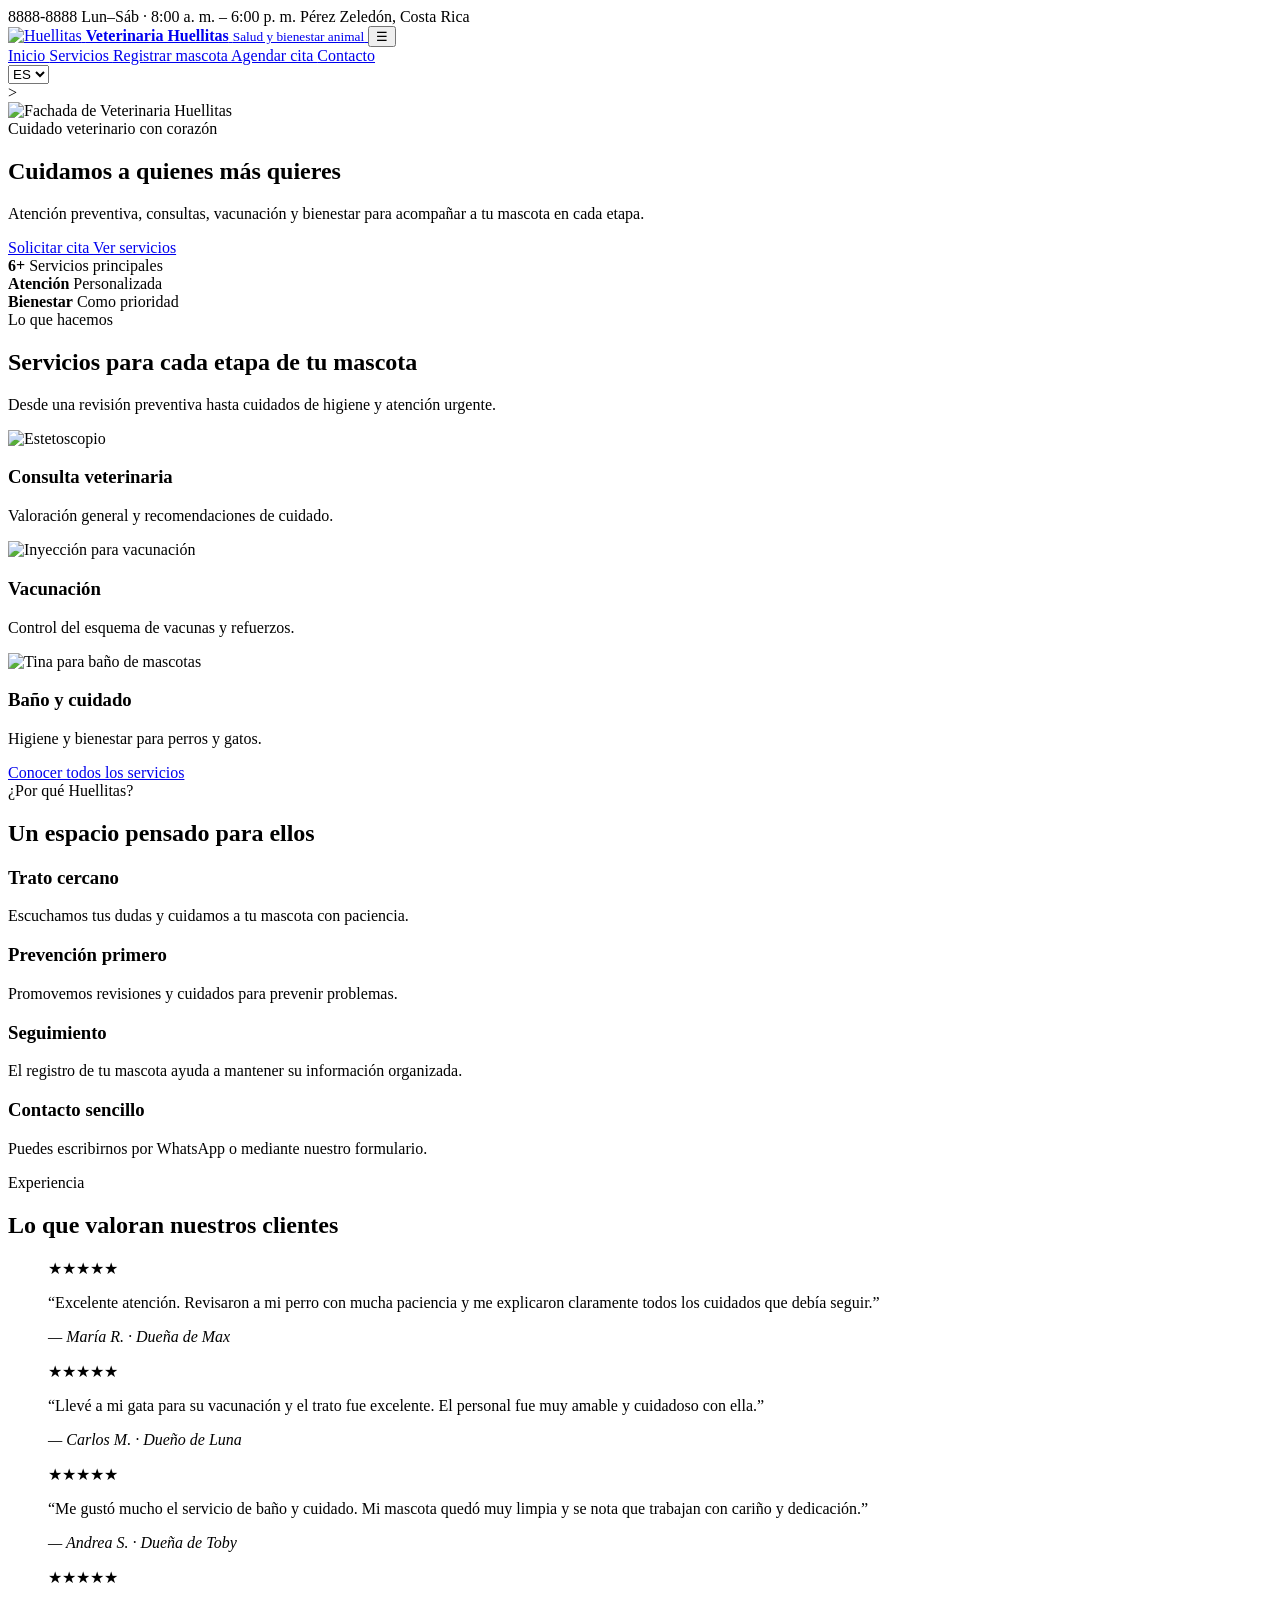
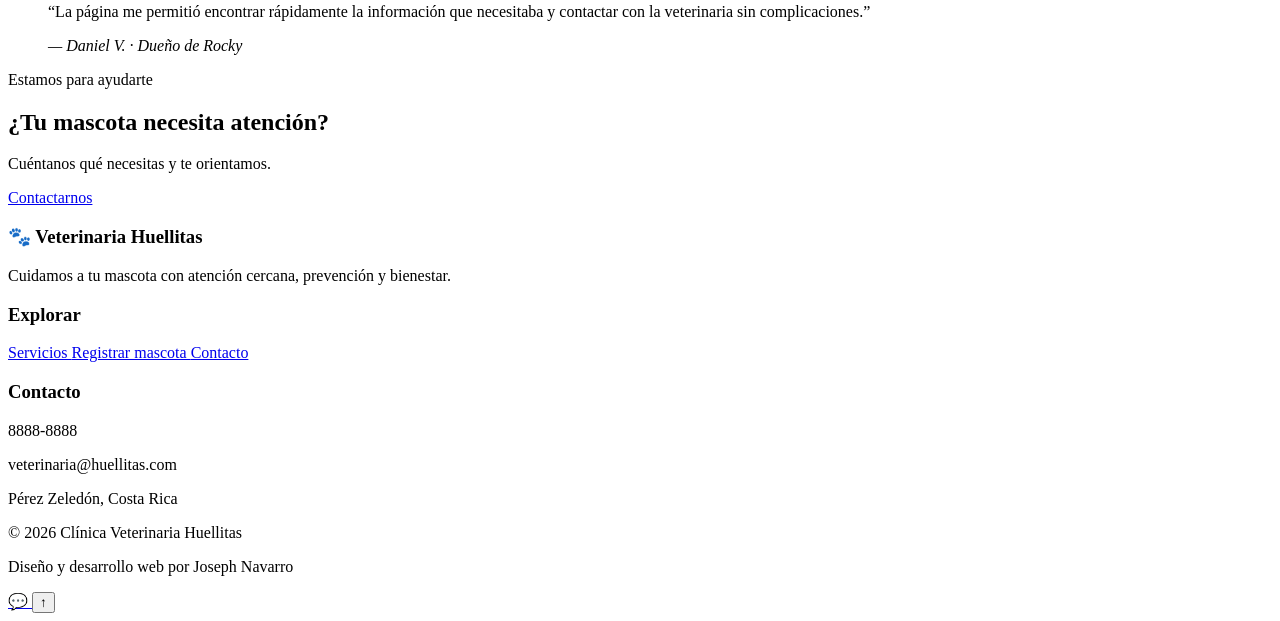
==== src/main/resources/templates/index.html @ d90ee436 "Avance 2: estructura inicial y conexion con MySQL" ====
<!DOCTYPE html>
<html lang="es">

<head>
    <meta charset="UTF-8">
    <meta name="viewport" content="width=device-width, initial-scale=1.0">
    <meta name="description" content="Veterinaria Huellitas: atención, prevención y bienestar para tus mascotas.">
    <link rel="icon" href="/HuellitasIcono.ico" type="image/x-icon">
    <link rel="stylesheet" href="/estilos.css">
    <title>Veterinaria Huellitas | Inicio</title>
</head>

<body>


    <div class="topbar">
        <div class="topbar-contenido">
            <span data-i18n="topTelefono"> 8888-8888</span>
            <span data-i18n="topHorario"> Lun–Sáb · 8:00 a. m. – 6:00 p. m.</span>
            <span data-i18n="topUbicacion"> Pérez Zeledón, Costa Rica</span>
        </div>
    </div>

    <header class="encabezado-principal">
        <div class="barra-navegacion">

            <a class="marca" href="/" aria-label="Ir al inicio">
                <span class="marca-icono"><img src="/Huellitas.png" alt="Huellitas"></span>

                <span>
                    <strong data-i18n="marcaNombre">Veterinaria Huellitas</strong>
                    <small data-i18n="marcaSubtitulo">Salud y bienestar animal</small>
                </span>
            </a>

            <button class="menu-btn"
                    type="button"
                    aria-label="Abrir menú"
                    aria-expanded="false">
                ☰
            </button>

                    <nav class="menu-principal">

                        <a href="/"
                        data-i18n="menuInicio">
                            Inicio
                        </a>

                        <a href="/servicios"
                        data-i18n="menuServicios">
                            Servicios
                        </a>

                        <a href="/registro"
                        data-i18n="menuRegistro">
                            Registrar mascota
                        </a>

                        <a href="/citas"
                        data-i18n="menuCitas">
                            Agendar cita
                        </a>

                        <a href="/contacto"
                        data-i18n="menuContacto">
                            Contacto
                        </a>

                        <div class="selector-idioma">

                            <select id="selectorIdioma">

                                <option value="es">
                                    ES
                                </option>

                                <option value="en">
                                    EN
                                </option>

                            </select>

                        </div>

                    </nav>

        </div>
    </header>

    <main class="main-sin-margen">
>
        <section class="hero">

            <img src="/veterinaria.png"
                 alt="Fachada de Veterinaria Huellitas"
                 data-i18n-alt="heroImagenAlt">

            <div class="hero-capa"></div>

            <div class="hero-contenido revelar">

                <span class="etiqueta"
                      data-i18n="heroEtiqueta">
                    Cuidado veterinario con corazón
                </span>

                <h1>
                    <span data-i18n="heroTitulo1">
                        Cuidamos a quienes
                    </span>

                    <span data-i18n="heroTitulo2">
                        más quieres
                    </span>
                </h1>

                <p data-i18n="heroTexto">
                    Atención preventiva, consultas, vacunación y bienestar
                    para acompañar a tu mascota en cada etapa.
                </p>

                <div class="hero-botones">

                    <a class="boton boton-principal"
                       href="/contacto"
                       data-i18n="heroCita">
                        Solicitar cita
                    </a>

                    <a class="boton boton-secundario"
                       href="/servicios"
                       data-i18n="heroServicios">
                        Ver servicios
                    </a>

                </div>

            </div>

        </section>

        <section class="franja-confianza">

            <div class="confianza-item revelar">
                <strong data-i18n="confServiciosNumero">6+</strong>
                <span data-i18n="confServicios">Servicios principales</span>
            </div>

            <div class="confianza-item revelar">
                <strong data-i18n="confAtencionTitulo">Atención</strong>
                <span data-i18n="confAtencionTexto">Personalizada</span>
            </div>

            <div class="confianza-item revelar">
                <strong data-i18n="confBienestarTitulo">Bienestar</strong>
                <span data-i18n="confBienestarTexto">Como prioridad</span>
            </div>

        </section>


        <div class="contenedor">

            <section class="seccion limpia revelar">

                <div class="titulo-seccion">

                    <span class="mini"
                          data-i18n="inicioMiniServicios">
                        Lo que hacemos
                    </span>

                    <h2 data-i18n="inicioTituloServicios">
                        Servicios para cada etapa de tu mascota
                    </h2>

                    <p data-i18n="inicioTextoServicios">
                        Desde una revisión preventiva hasta cuidados de higiene
                        y atención urgente.
                    </p>

                </div>


                <div class="servicios servicios-destacados">

                    <article class="tarjeta tarjeta-icono">

                        <img class="icono-servicio" src="/estetoscopio.avif" alt="Estetoscopio">

                        <h3 data-i18n="servicioConsultaTitulo">
                            Consulta veterinaria
                        </h3>

                        <p data-i18n="servicioConsultaResumen">
                            Valoración general y recomendaciones de cuidado.
                        </p>

                    </article>


                    <article class="tarjeta tarjeta-icono">

                        <img class="icono-servicio" src="/inyeccion.jpg" alt="Inyección para vacunación">

                        <h3 data-i18n="servicioVacunacionTitulo">
                            Vacunación
                        </h3>

                        <p data-i18n="servicioVacunacionResumen">
                            Control del esquema de vacunas y refuerzos.
                        </p>

                    </article>


                    <article class="tarjeta tarjeta-icono">

                        <img class="icono-servicio" src="/tina.avif" alt="Tina para baño de mascotas">

                        <h3 data-i18n="servicioBanoTitulo">
                            Baño y cuidado
                        </h3>

                        <p data-i18n="servicioBanoResumen">
                            Higiene y bienestar para perros y gatos.
                        </p>

                    </article>

                </div>


                <div class="centrado">

                    <a class="boton boton-principal"
                       href="/servicios"
                       data-i18n="inicioTodosServicios">
                        Conocer todos los servicios
                    </a>

                </div>

            </section>

            <section class="seccion limpia por-que revelar">

                <div class="titulo-seccion">

                    <span class="mini"
                          data-i18n="porqueMini">
                        ¿Por qué Huellitas?
                    </span>

                    <h2 data-i18n="porqueTitulo">
                        Un espacio pensado para ellos
                    </h2>

                </div>


                <div class="beneficios-grid">

                    <div class="beneficio">

                        <span></span>

                        <div>
                            <h3 data-i18n="beneficioTratoTitulo">
                                Trato cercano
                            </h3>

                            <p data-i18n="beneficioTratoTexto">
                                Escuchamos tus dudas y cuidamos a tu mascota
                                con paciencia.
                            </p>
                        </div>

                    </div>


                    <div class="beneficio">

                        <span></span>

                        <div>
                            <h3 data-i18n="beneficioPrevencionTitulo">
                                Prevención primero
                            </h3>

                            <p data-i18n="beneficioPrevencionTexto">
                                Promovemos revisiones y cuidados para prevenir
                                problemas.
                            </p>
                        </div>

                    </div>


                    <div class="beneficio">

                        <span></span>

                        <div>
                            <h3 data-i18n="beneficioSeguimientoTitulo">
                                Seguimiento
                            </h3>

                            <p data-i18n="beneficioSeguimientoTexto">
                                El registro de tu mascota ayuda a mantener
                                su información organizada.
                            </p>
                        </div>

                    </div>


                    <div class="beneficio">

                        <span></span>

                        <div>
                            <h3 data-i18n="beneficioContactoTitulo">
                                Contacto sencillo
                            </h3>

                            <p data-i18n="beneficioContactoTexto">
                                Puedes escribirnos por WhatsApp o mediante
                                nuestro formulario.
                            </p>
                        </div>

                    </div>

                </div>

            </section>

            <section class="seccion limpia revelar">

                <div class="titulo-seccion">

                    <span class="mini"
                        data-i18n="testimonioMini">
                        Experiencia
                    </span>

                    <h2 data-i18n="testimonioTitulo">
                        Lo que valoran nuestros clientes
                    </h2>

                </div>


                <div class="testimonios">

                    <blockquote>

                        <div class="estrellas">
                            ★★★★★
                        </div>

                        <p data-i18n="testimonio1">
                            “Excelente atención. Revisaron a mi perro con mucha
                            paciencia y me explicaron claramente todos los cuidados
                            que debía seguir.”
                        </p>

                        <cite data-i18n="testimonioAutor1">
                            — María R. · Dueña de Max
                        </cite>

                    </blockquote>


                    <blockquote>

                        <div class="estrellas">
                            ★★★★★
                        </div>

                        <p data-i18n="testimonio2">
                            “Llevé a mi gata para su vacunación y el trato fue
                            excelente. El personal fue muy amable y cuidadoso con ella.”
                        </p>

                        <cite data-i18n="testimonioAutor2">
                            — Carlos M. · Dueño de Luna
                        </cite>

                    </blockquote>



                    <blockquote>

                        <div class="estrellas">
                            ★★★★★
                        </div>

                        <p data-i18n="testimonio3">
                            “Me gustó mucho el servicio de baño y cuidado.
                            Mi mascota quedó muy limpia y se nota que trabajan
                            con cariño y dedicación.”
                        </p>

                        <cite data-i18n="testimonioAutor3">
                            — Andrea S. · Dueña de Toby
                        </cite>

                    </blockquote>


                    <blockquote>

                        <div class="estrellas">
                            ★★★★★
                        </div>

                        <p data-i18n="testimonio4">
                            “La página me permitió encontrar rápidamente la
                            información que necesitaba y contactar con la
                            veterinaria sin complicaciones.”
                        </p>

                        <cite data-i18n="testimonioAutor4">
                            — Daniel V. · Dueño de Rocky
                        </cite>

                    </blockquote>

                </div>

            </section>


            <section class="cta revelar">

                <div>

                    <span class="mini mini-claro"
                          data-i18n="ctaMini">
                        Estamos para ayudarte
                    </span>

                    <h2 data-i18n="ctaTitulo">
                        ¿Tu mascota necesita atención?
                    </h2>

                    <p data-i18n="ctaTexto">
                        Cuéntanos qué necesitas y te orientamos.
                    </p>

                </div>


                <a class="boton boton-claro"
                   href="/contacto"
                   data-i18n="ctaBoton">
                    Contactarnos
                </a>

            </section>

        </div>

    </main>

    <footer>

        <div class="footer-grid">

            <div>
                <h3 data-i18n="footerTitulo">🐾 Veterinaria Huellitas</h3>

                <p data-i18n="footerDescripcion">
                    Cuidamos a tu mascota con atención cercana,
                    prevención y bienestar.
                </p>
            </div>

            <div>
                <h3 data-i18n="footerExplorar">Explorar</h3>

                <a href="/servicios" data-i18n="menuServicios">
                    Servicios
                </a>

                <a href="/registro" data-i18n="menuRegistro">
                    Registrar mascota
                </a>

                <a href="/contacto" data-i18n="menuContacto">
                    Contacto
                </a>
            </div>

            <div>
                <h3 data-i18n="footerContacto">Contacto</h3>

                <p data-i18n="footerTelefono"> 8888-8888</p>

                <p data-i18n="footerCorreo">
                    veterinaria@huellitas.com
                </p>

                <p data-i18n="footerUbicacion">
                     Pérez Zeledón, Costa Rica
                </p>
            </div>

        </div>

        <div class="footer-copy">

            <p class="footer-clinica"
               data-i18n="footerCopy">
                © 2026 Clínica Veterinaria Huellitas
            </p>

            <p class="creditos"
               data-i18n="footerCreditos">
                Diseño y desarrollo web por Joseph Navarro
            </p>

        </div>

    </footer>

    <a class="whatsapp-flotante"
       href="https://wa.me/50688888888"
       target="_blank"
       aria-label="Contactar por WhatsApp">
        💬
    </a>

    <button class="arriba"
            type="button"
            aria-label="Volver arriba">
        ↑
    </button>

    <script src="/js/script.js"></script>

</body>
</html>
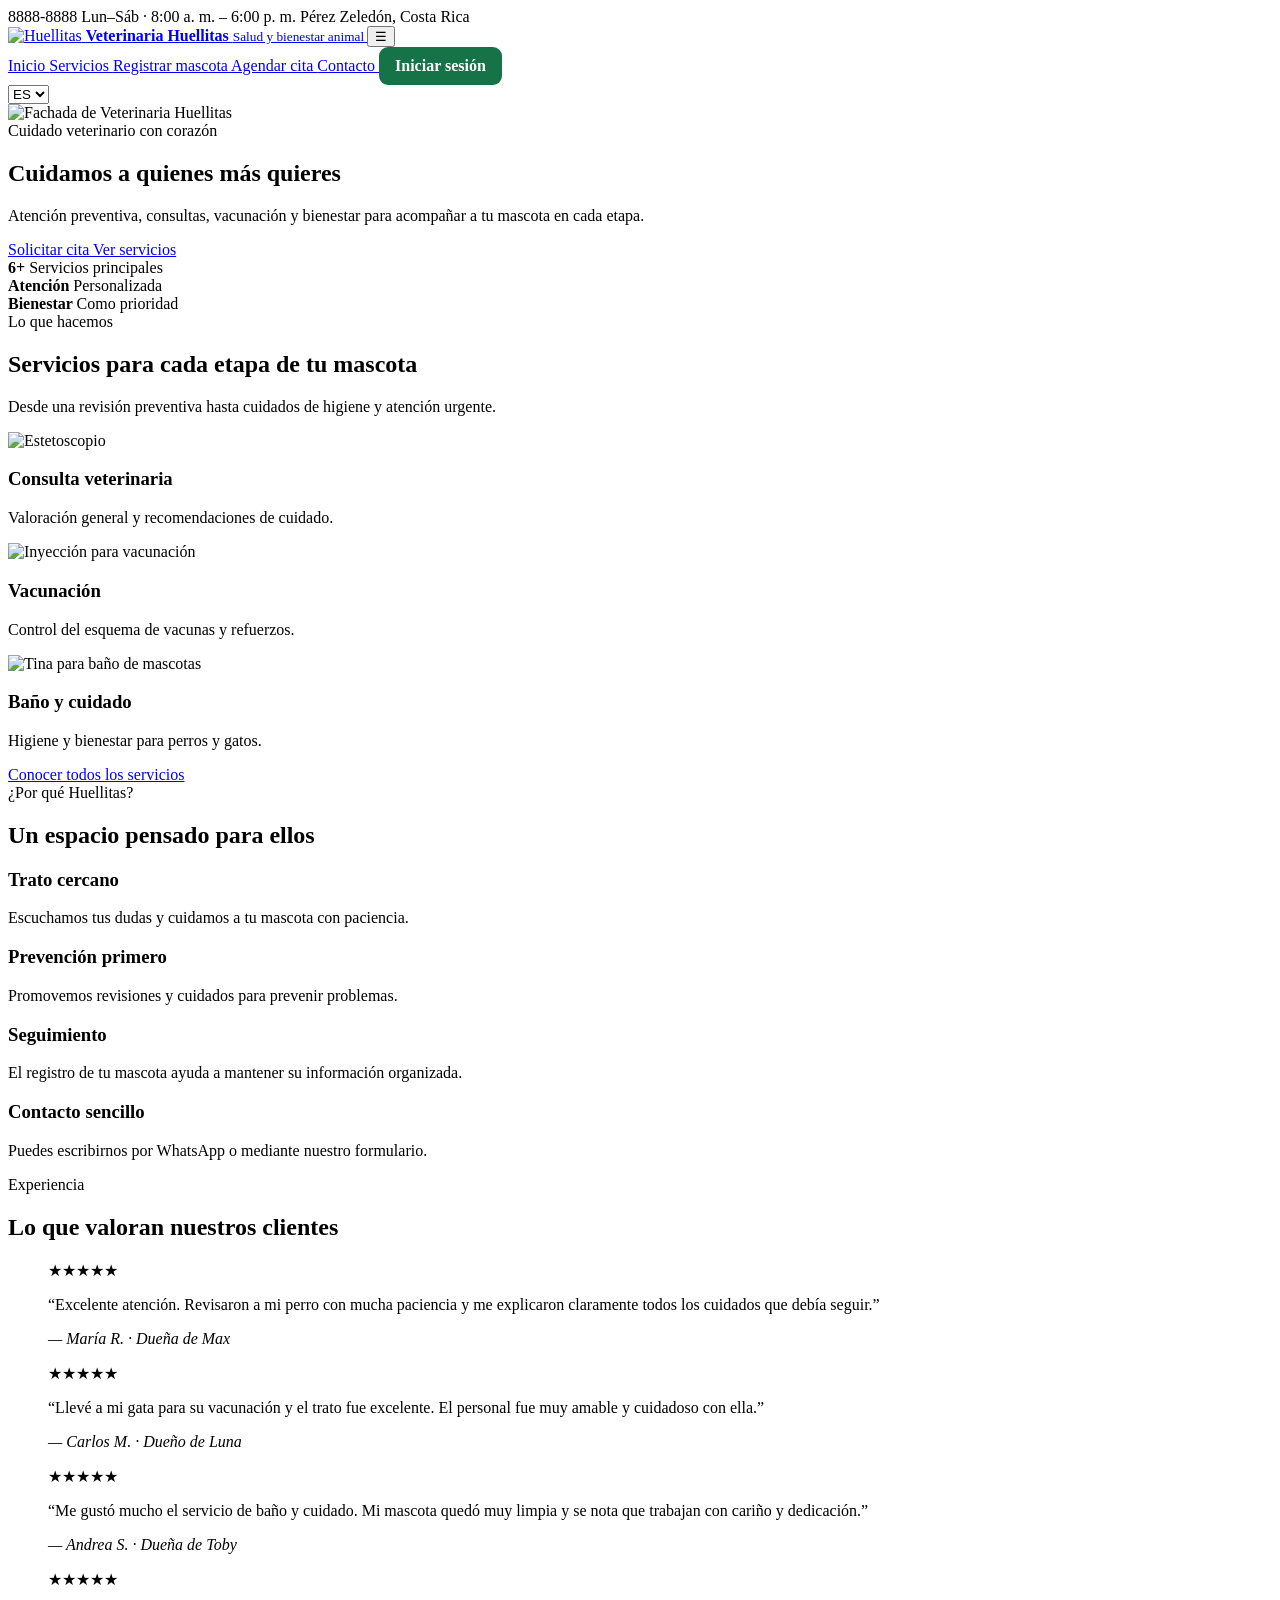
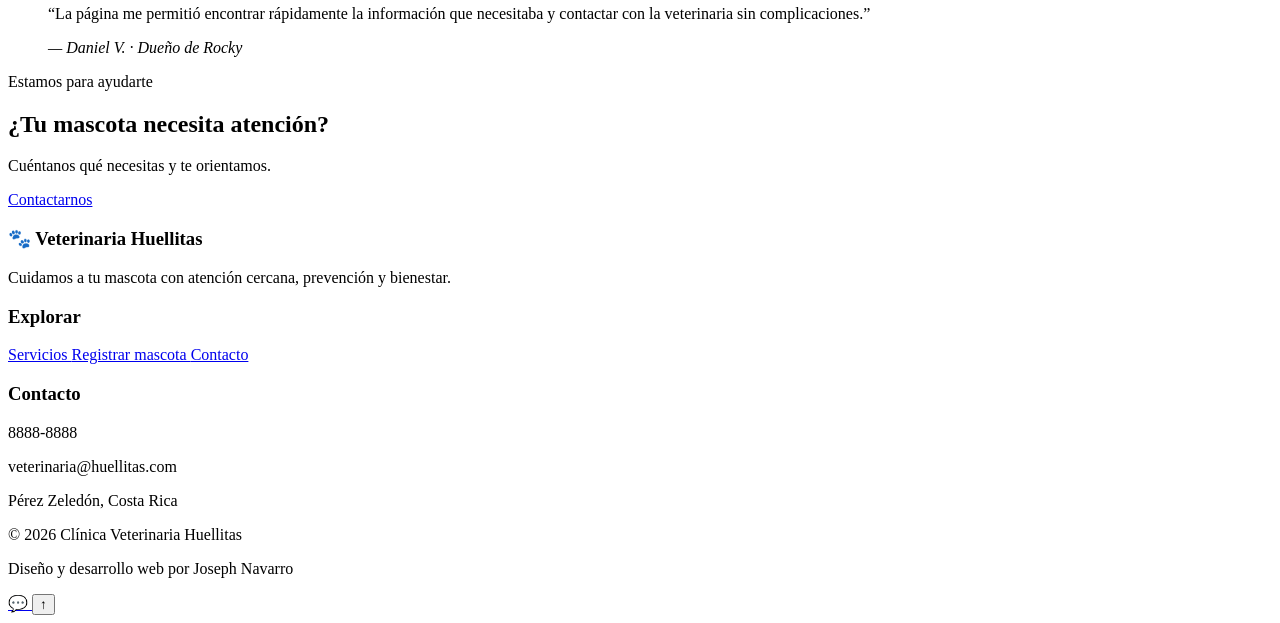
==== commit 36c428f2: "Implementar login por roles y actualizar paginas de Huellitas" ====
--- a/src/main/resources/templates/index.html
+++ b/src/main/resources/templates/index.html
@@ -1,3 +1,4 @@
+
 <!DOCTYPE html>
 <html lang="es">
 
@@ -7,541 +8,575 @@
     <meta name="description" content="Veterinaria Huellitas: atención, prevención y bienestar para tus mascotas.">
     <link rel="icon" href="/HuellitasIcono.ico" type="image/x-icon">
     <link rel="stylesheet" href="/estilos.css">
+
     <title>Veterinaria Huellitas | Inicio</title>
+
+    <style>
+        .menu-principal .boton-login {
+            display: inline-flex;
+            align-items: center;
+            justify-content: center;
+            background-color: #167347;
+            color: white !important;
+            padding: 10px 16px;
+            border-radius: 9px;
+            font-weight: bold;
+            text-decoration: none;
+            white-space: nowrap;
+            transition: background-color 0.2s ease;
+        }
+
+        .menu-principal .boton-login:hover,
+        .menu-principal .boton-login:focus-visible {
+            background-color: #105737;
+            color: white !important;
+        }
+    </style>
 </head>
 
 <body>
 
-
-    <div class="topbar">
-        <div class="topbar-contenido">
-            <span data-i18n="topTelefono"> 8888-8888</span>
-            <span data-i18n="topHorario"> Lun–Sáb · 8:00 a. m. – 6:00 p. m.</span>
-            <span data-i18n="topUbicacion"> Pérez Zeledón, Costa Rica</span>
-        </div>
+<div class="topbar">
+    <div class="topbar-contenido">
+        <span data-i18n="topTelefono">8888-8888</span>
+        <span data-i18n="topHorario">
+                Lun–Sáb · 8:00 a. m. – 6:00 p. m.
+            </span>
+        <span data-i18n="topUbicacion">
+                Pérez Zeledón, Costa Rica
+            </span>
     </div>
-
-    <header class="encabezado-principal">
-        <div class="barra-navegacion">
-
-            <a class="marca" href="/" aria-label="Ir al inicio">
-                <span class="marca-icono"><img src="/Huellitas.png" alt="Huellitas"></span>
-
-                <span>
-                    <strong data-i18n="marcaNombre">Veterinaria Huellitas</strong>
-                    <small data-i18n="marcaSubtitulo">Salud y bienestar animal</small>
+</div>
+
+<header class="encabezado-principal">
+    <div class="barra-navegacion">
+
+        <a class="marca" href="/" aria-label="Ir al inicio">
+                <span class="marca-icono">
+                    <img src="/Huellitas.png" alt="Huellitas">
                 </span>
-            </a>
-
-            <button class="menu-btn"
-                    type="button"
-                    aria-label="Abrir menú"
-                    aria-expanded="false">
-                ☰
-            </button>
-
-                    <nav class="menu-principal">
-
-                        <a href="/"
-                        data-i18n="menuInicio">
-                            Inicio
-                        </a>
-
-                        <a href="/servicios"
-                        data-i18n="menuServicios">
-                            Servicios
-                        </a>
-
-                        <a href="/registro"
-                        data-i18n="menuRegistro">
-                            Registrar mascota
-                        </a>
-
-                        <a href="/citas"
-                        data-i18n="menuCitas">
-                            Agendar cita
-                        </a>
-
-                        <a href="/contacto"
-                        data-i18n="menuContacto">
-                            Contacto
-                        </a>
-
-                        <div class="selector-idioma">
-
-                            <select id="selectorIdioma">
-
-                                <option value="es">
-                                    ES
-                                </option>
-
-                                <option value="en">
-                                    EN
-                                </option>
-
-                            </select>
-
-                        </div>
-
-                    </nav>
-
-        </div>
-    </header>
-
-    <main class="main-sin-margen">
->
-        <section class="hero">
-
-            <img src="/veterinaria.png"
-                 alt="Fachada de Veterinaria Huellitas"
-                 data-i18n-alt="heroImagenAlt">
-
-            <div class="hero-capa"></div>
-
-            <div class="hero-contenido revelar">
+
+            <span>
+                    <strong data-i18n="marcaNombre">
+                        Veterinaria Huellitas
+                    </strong>
+                    <small data-i18n="marcaSubtitulo">
+                        Salud y bienestar animal
+                    </small>
+                </span>
+        </a>
+
+        <button class="menu-btn"
+                type="button"
+                aria-label="Abrir menú"
+                aria-expanded="false">
+            ☰
+        </button>
+
+        <nav class="menu-principal">
+
+            <a href="/" data-i18n="menuInicio">
+                Inicio
+            </a>
+
+            <a href="/servicios" data-i18n="menuServicios">
+                Servicios
+            </a>
+
+            <a href="/registro" data-i18n="menuRegistro">
+                Registrar mascota
+            </a>
+
+            <a href="/citas" data-i18n="menuCitas">
+                Agendar cita
+            </a>
+
+            <a href="/contacto" data-i18n="menuContacto">
+                Contacto
+            </a>
+
+            <a href="/login" class="boton-login">
+                Iniciar sesión
+            </a>
+
+            <div class="selector-idioma">
+                <select id="selectorIdioma">
+                    <option value="es">ES</option>
+                    <option value="en">EN</option>
+                </select>
+            </div>
+
+        </nav>
+    </div>
+</header>
+
+<main class="main-sin-margen">
+
+    <section class="hero">
+
+        <img src="/veterinaria.png"
+             alt="Fachada de Veterinaria Huellitas"
+             data-i18n-alt="heroImagenAlt">
+
+        <div class="hero-capa"></div>
+
+        <div class="hero-contenido revelar">
 
                 <span class="etiqueta"
                       data-i18n="heroEtiqueta">
                     Cuidado veterinario con corazón
                 </span>
 
-                <h1>
+            <h1>
                     <span data-i18n="heroTitulo1">
                         Cuidamos a quienes
                     </span>
 
-                    <span data-i18n="heroTitulo2">
+                <span data-i18n="heroTitulo2">
                         más quieres
                     </span>
-                </h1>
-
-                <p data-i18n="heroTexto">
-                    Atención preventiva, consultas, vacunación y bienestar
-                    para acompañar a tu mascota en cada etapa.
-                </p>
-
-                <div class="hero-botones">
-
-                    <a class="boton boton-principal"
-                       href="/contacto"
-                       data-i18n="heroCita">
-                        Solicitar cita
-                    </a>
-
-                    <a class="boton boton-secundario"
-                       href="/servicios"
-                       data-i18n="heroServicios">
-                        Ver servicios
-                    </a>
-
-                </div>
-
-            </div>
-
-        </section>
-
-        <section class="franja-confianza">
-
-            <div class="confianza-item revelar">
-                <strong data-i18n="confServiciosNumero">6+</strong>
-                <span data-i18n="confServicios">Servicios principales</span>
-            </div>
-
-            <div class="confianza-item revelar">
-                <strong data-i18n="confAtencionTitulo">Atención</strong>
-                <span data-i18n="confAtencionTexto">Personalizada</span>
-            </div>
-
-            <div class="confianza-item revelar">
-                <strong data-i18n="confBienestarTitulo">Bienestar</strong>
-                <span data-i18n="confBienestarTexto">Como prioridad</span>
-            </div>
-
-        </section>
-
-
-        <div class="contenedor">
-
-            <section class="seccion limpia revelar">
-
-                <div class="titulo-seccion">
+            </h1>
+
+            <p data-i18n="heroTexto">
+                Atención preventiva, consultas, vacunación y bienestar
+                para acompañar a tu mascota en cada etapa.
+            </p>
+
+            <div class="hero-botones">
+
+                <a class="boton boton-principal"
+                   href="/contacto"
+                   data-i18n="heroCita">
+                    Solicitar cita
+                </a>
+
+                <a class="boton boton-secundario"
+                   href="/servicios"
+                   data-i18n="heroServicios">
+                    Ver servicios
+                </a>
+
+            </div>
+
+        </div>
+
+    </section>
+
+    <section class="franja-confianza">
+
+        <div class="confianza-item revelar">
+            <strong data-i18n="confServiciosNumero">6+</strong>
+            <span data-i18n="confServicios">
+                    Servicios principales
+                </span>
+        </div>
+
+        <div class="confianza-item revelar">
+            <strong data-i18n="confAtencionTitulo">
+                Atención
+            </strong>
+            <span data-i18n="confAtencionTexto">
+                    Personalizada
+                </span>
+        </div>
+
+        <div class="confianza-item revelar">
+            <strong data-i18n="confBienestarTitulo">
+                Bienestar
+            </strong>
+            <span data-i18n="confBienestarTexto">
+                    Como prioridad
+                </span>
+        </div>
+
+    </section>
+
+    <div class="contenedor">
+
+        <section class="seccion limpia revelar">
+
+            <div class="titulo-seccion">
 
                     <span class="mini"
                           data-i18n="inicioMiniServicios">
                         Lo que hacemos
                     </span>
 
-                    <h2 data-i18n="inicioTituloServicios">
-                        Servicios para cada etapa de tu mascota
-                    </h2>
-
-                    <p data-i18n="inicioTextoServicios">
-                        Desde una revisión preventiva hasta cuidados de higiene
-                        y atención urgente.
-                    </p>
-
-                </div>
-
-
-                <div class="servicios servicios-destacados">
-
-                    <article class="tarjeta tarjeta-icono">
-
-                        <img class="icono-servicio" src="/estetoscopio.avif" alt="Estetoscopio">
-
-                        <h3 data-i18n="servicioConsultaTitulo">
-                            Consulta veterinaria
-                        </h3>
-
-                        <p data-i18n="servicioConsultaResumen">
-                            Valoración general y recomendaciones de cuidado.
-                        </p>
-
-                    </article>
-
-
-                    <article class="tarjeta tarjeta-icono">
-
-                        <img class="icono-servicio" src="/inyeccion.jpg" alt="Inyección para vacunación">
-
-                        <h3 data-i18n="servicioVacunacionTitulo">
-                            Vacunación
-                        </h3>
-
-                        <p data-i18n="servicioVacunacionResumen">
-                            Control del esquema de vacunas y refuerzos.
-                        </p>
-
-                    </article>
-
-
-                    <article class="tarjeta tarjeta-icono">
-
-                        <img class="icono-servicio" src="/tina.avif" alt="Tina para baño de mascotas">
-
-                        <h3 data-i18n="servicioBanoTitulo">
-                            Baño y cuidado
-                        </h3>
-
-                        <p data-i18n="servicioBanoResumen">
-                            Higiene y bienestar para perros y gatos.
-                        </p>
-
-                    </article>
-
-                </div>
-
-
-                <div class="centrado">
-
-                    <a class="boton boton-principal"
-                       href="/servicios"
-                       data-i18n="inicioTodosServicios">
-                        Conocer todos los servicios
-                    </a>
-
-                </div>
-
-            </section>
-
-            <section class="seccion limpia por-que revelar">
-
-                <div class="titulo-seccion">
-
-                    <span class="mini"
-                          data-i18n="porqueMini">
+                <h2 data-i18n="inicioTituloServicios">
+                    Servicios para cada etapa de tu mascota
+                </h2>
+
+                <p data-i18n="inicioTextoServicios">
+                    Desde una revisión preventiva hasta cuidados de higiene
+                    y atención urgente.
+                </p>
+
+            </div>
+
+            <div class="servicios servicios-destacados">
+
+                <article class="tarjeta tarjeta-icono">
+
+                    <img class="icono-servicio"
+                         src="/estetoscopio.avif"
+                         alt="Estetoscopio">
+
+                    <h3 data-i18n="servicioConsultaTitulo">
+                        Consulta veterinaria
+                    </h3>
+
+                    <p data-i18n="servicioConsultaResumen">
+                        Valoración general y recomendaciones de cuidado.
+                    </p>
+
+                </article>
+
+                <article class="tarjeta tarjeta-icono">
+
+                    <img class="icono-servicio"
+                         src="/inyeccion.jpg"
+                         alt="Inyección para vacunación">
+
+                    <h3 data-i18n="servicioVacunacionTitulo">
+                        Vacunación
+                    </h3>
+
+                    <p data-i18n="servicioVacunacionResumen">
+                        Control del esquema de vacunas y refuerzos.
+                    </p>
+
+                </article>
+
+                <article class="tarjeta tarjeta-icono">
+
+                    <img class="icono-servicio"
+                         src="/tina.avif"
+                         alt="Tina para baño de mascotas">
+
+                    <h3 data-i18n="servicioBanoTitulo">
+                        Baño y cuidado
+                    </h3>
+
+                    <p data-i18n="servicioBanoResumen">
+                        Higiene y bienestar para perros y gatos.
+                    </p>
+
+                </article>
+
+            </div>
+
+            <div class="centrado">
+
+                <a class="boton boton-principal"
+                   href="/servicios"
+                   data-i18n="inicioTodosServicios">
+                    Conocer todos los servicios
+                </a>
+
+            </div>
+
+        </section>
+
+        <section class="seccion limpia por-que revelar">
+
+            <div class="titulo-seccion">
+
+                    <span class="mini" data-i18n="porqueMini">
                         ¿Por qué Huellitas?
                     </span>
 
-                    <h2 data-i18n="porqueTitulo">
-                        Un espacio pensado para ellos
-                    </h2>
+                <h2 data-i18n="porqueTitulo">
+                    Un espacio pensado para ellos
+                </h2>
+
+            </div>
+
+            <div class="beneficios-grid">
+
+                <div class="beneficio">
+
+                    <span></span>
+
+                    <div>
+                        <h3 data-i18n="beneficioTratoTitulo">
+                            Trato cercano
+                        </h3>
+
+                        <p data-i18n="beneficioTratoTexto">
+                            Escuchamos tus dudas y cuidamos a tu mascota
+                            con paciencia.
+                        </p>
+                    </div>
 
                 </div>
 
-
-                <div class="beneficios-grid">
-
-                    <div class="beneficio">
-
-                        <span></span>
-
-                        <div>
-                            <h3 data-i18n="beneficioTratoTitulo">
-                                Trato cercano
-                            </h3>
-
-                            <p data-i18n="beneficioTratoTexto">
-                                Escuchamos tus dudas y cuidamos a tu mascota
-                                con paciencia.
-                            </p>
-                        </div>
-
-                    </div>
-
-
-                    <div class="beneficio">
-
-                        <span></span>
-
-                        <div>
-                            <h3 data-i18n="beneficioPrevencionTitulo">
-                                Prevención primero
-                            </h3>
-
-                            <p data-i18n="beneficioPrevencionTexto">
-                                Promovemos revisiones y cuidados para prevenir
-                                problemas.
-                            </p>
-                        </div>
-
-                    </div>
-
-
-                    <div class="beneficio">
-
-                        <span></span>
-
-                        <div>
-                            <h3 data-i18n="beneficioSeguimientoTitulo">
-                                Seguimiento
-                            </h3>
-
-                            <p data-i18n="beneficioSeguimientoTexto">
-                                El registro de tu mascota ayuda a mantener
-                                su información organizada.
-                            </p>
-                        </div>
-
-                    </div>
-
-
-                    <div class="beneficio">
-
-                        <span></span>
-
-                        <div>
-                            <h3 data-i18n="beneficioContactoTitulo">
-                                Contacto sencillo
-                            </h3>
-
-                            <p data-i18n="beneficioContactoTexto">
-                                Puedes escribirnos por WhatsApp o mediante
-                                nuestro formulario.
-                            </p>
-                        </div>
-
+                <div class="beneficio">
+
+                    <span></span>
+
+                    <div>
+                        <h3 data-i18n="beneficioPrevencionTitulo">
+                            Prevención primero
+                        </h3>
+
+                        <p data-i18n="beneficioPrevencionTexto">
+                            Promovemos revisiones y cuidados para prevenir
+                            problemas.
+                        </p>
                     </div>
 
                 </div>
 
-            </section>
-
-            <section class="seccion limpia revelar">
-
-                <div class="titulo-seccion">
+                <div class="beneficio">
+
+                    <span></span>
+
+                    <div>
+                        <h3 data-i18n="beneficioSeguimientoTitulo">
+                            Seguimiento
+                        </h3>
+
+                        <p data-i18n="beneficioSeguimientoTexto">
+                            El registro de tu mascota ayuda a mantener
+                            su información organizada.
+                        </p>
+                    </div>
+
+                </div>
+
+                <div class="beneficio">
+
+                    <span></span>
+
+                    <div>
+                        <h3 data-i18n="beneficioContactoTitulo">
+                            Contacto sencillo
+                        </h3>
+
+                        <p data-i18n="beneficioContactoTexto">
+                            Puedes escribirnos por WhatsApp o mediante
+                            nuestro formulario.
+                        </p>
+                    </div>
+
+                </div>
+
+            </div>
+
+        </section>
+
+        <section class="seccion limpia revelar">
+
+            <div class="titulo-seccion">
 
                     <span class="mini"
-                        data-i18n="testimonioMini">
+                          data-i18n="testimonioMini">
                         Experiencia
                     </span>
 
-                    <h2 data-i18n="testimonioTitulo">
-                        Lo que valoran nuestros clientes
-                    </h2>
-
-                </div>
-
-
-                <div class="testimonios">
-
-                    <blockquote>
-
-                        <div class="estrellas">
-                            ★★★★★
-                        </div>
-
-                        <p data-i18n="testimonio1">
-                            “Excelente atención. Revisaron a mi perro con mucha
-                            paciencia y me explicaron claramente todos los cuidados
-                            que debía seguir.”
-                        </p>
-
-                        <cite data-i18n="testimonioAutor1">
-                            — María R. · Dueña de Max
-                        </cite>
-
-                    </blockquote>
-
-
-                    <blockquote>
-
-                        <div class="estrellas">
-                            ★★★★★
-                        </div>
-
-                        <p data-i18n="testimonio2">
-                            “Llevé a mi gata para su vacunación y el trato fue
-                            excelente. El personal fue muy amable y cuidadoso con ella.”
-                        </p>
-
-                        <cite data-i18n="testimonioAutor2">
-                            — Carlos M. · Dueño de Luna
-                        </cite>
-
-                    </blockquote>
-
-
-
-                    <blockquote>
-
-                        <div class="estrellas">
-                            ★★★★★
-                        </div>
-
-                        <p data-i18n="testimonio3">
-                            “Me gustó mucho el servicio de baño y cuidado.
-                            Mi mascota quedó muy limpia y se nota que trabajan
-                            con cariño y dedicación.”
-                        </p>
-
-                        <cite data-i18n="testimonioAutor3">
-                            — Andrea S. · Dueña de Toby
-                        </cite>
-
-                    </blockquote>
-
-
-                    <blockquote>
-
-                        <div class="estrellas">
-                            ★★★★★
-                        </div>
-
-                        <p data-i18n="testimonio4">
-                            “La página me permitió encontrar rápidamente la
-                            información que necesitaba y contactar con la
-                            veterinaria sin complicaciones.”
-                        </p>
-
-                        <cite data-i18n="testimonioAutor4">
-                            — Daniel V. · Dueño de Rocky
-                        </cite>
-
-                    </blockquote>
-
-                </div>
-
-            </section>
-
-
-            <section class="cta revelar">
-
-                <div>
+                <h2 data-i18n="testimonioTitulo">
+                    Lo que valoran nuestros clientes
+                </h2>
+
+            </div>
+
+            <div class="testimonios">
+
+                <blockquote>
+
+                    <div class="estrellas">
+                        ★★★★★
+                    </div>
+
+                    <p data-i18n="testimonio1">
+                        “Excelente atención. Revisaron a mi perro con mucha
+                        paciencia y me explicaron claramente todos los cuidados
+                        que debía seguir.”
+                    </p>
+
+                    <cite data-i18n="testimonioAutor1">
+                        — María R. · Dueña de Max
+                    </cite>
+
+                </blockquote>
+
+                <blockquote>
+
+                    <div class="estrellas">
+                        ★★★★★
+                    </div>
+
+                    <p data-i18n="testimonio2">
+                        “Llevé a mi gata para su vacunación y el trato fue
+                        excelente. El personal fue muy amable y cuidadoso con ella.”
+                    </p>
+
+                    <cite data-i18n="testimonioAutor2">
+                        — Carlos M. · Dueño de Luna
+                    </cite>
+
+                </blockquote>
+
+                <blockquote>
+
+                    <div class="estrellas">
+                        ★★★★★
+                    </div>
+
+                    <p data-i18n="testimonio3">
+                        “Me gustó mucho el servicio de baño y cuidado.
+                        Mi mascota quedó muy limpia y se nota que trabajan
+                        con cariño y dedicación.”
+                    </p>
+
+                    <cite data-i18n="testimonioAutor3">
+                        — Andrea S. · Dueña de Toby
+                    </cite>
+
+                </blockquote>
+
+                <blockquote>
+
+                    <div class="estrellas">
+                        ★★★★★
+                    </div>
+
+                    <p data-i18n="testimonio4">
+                        “La página me permitió encontrar rápidamente la
+                        información que necesitaba y contactar con la
+                        veterinaria sin complicaciones.”
+                    </p>
+
+                    <cite data-i18n="testimonioAutor4">
+                        — Daniel V. · Dueño de Rocky
+                    </cite>
+
+                </blockquote>
+
+            </div>
+
+        </section>
+
+        <section class="cta revelar">
+
+            <div>
 
                     <span class="mini mini-claro"
                           data-i18n="ctaMini">
                         Estamos para ayudarte
                     </span>
 
-                    <h2 data-i18n="ctaTitulo">
-                        ¿Tu mascota necesita atención?
-                    </h2>
-
-                    <p data-i18n="ctaTexto">
-                        Cuéntanos qué necesitas y te orientamos.
-                    </p>
-
-                </div>
-
-
-                <a class="boton boton-claro"
-                   href="/contacto"
-                   data-i18n="ctaBoton">
-                    Contactarnos
-                </a>
-
-            </section>
-
-        </div>
-
-    </main>
-
-    <footer>
-
-        <div class="footer-grid">
-
-            <div>
-                <h3 data-i18n="footerTitulo">🐾 Veterinaria Huellitas</h3>
-
-                <p data-i18n="footerDescripcion">
-                    Cuidamos a tu mascota con atención cercana,
-                    prevención y bienestar.
+                <h2 data-i18n="ctaTitulo">
+                    ¿Tu mascota necesita atención?
+                </h2>
+
+                <p data-i18n="ctaTexto">
+                    Cuéntanos qué necesitas y te orientamos.
                 </p>
-            </div>
-
-            <div>
-                <h3 data-i18n="footerExplorar">Explorar</h3>
-
-                <a href="/servicios" data-i18n="menuServicios">
-                    Servicios
-                </a>
-
-                <a href="/registro" data-i18n="menuRegistro">
-                    Registrar mascota
-                </a>
-
-                <a href="/contacto" data-i18n="menuContacto">
-                    Contacto
-                </a>
-            </div>
-
-            <div>
-                <h3 data-i18n="footerContacto">Contacto</h3>
-
-                <p data-i18n="footerTelefono"> 8888-8888</p>
-
-                <p data-i18n="footerCorreo">
-                    veterinaria@huellitas.com
-                </p>
-
-                <p data-i18n="footerUbicacion">
-                     Pérez Zeledón, Costa Rica
-                </p>
-            </div>
-
-        </div>
-
-        <div class="footer-copy">
-
-            <p class="footer-clinica"
-               data-i18n="footerCopy">
-                © 2026 Clínica Veterinaria Huellitas
+
+            </div>
+
+            <a class="boton boton-claro"
+               href="/contacto"
+               data-i18n="ctaBoton">
+                Contactarnos
+            </a>
+
+        </section>
+
+    </div>
+
+</main>
+
+<footer>
+
+    <div class="footer-grid">
+
+        <div>
+
+            <h3 data-i18n="footerTitulo">
+                🐾 Veterinaria Huellitas
+            </h3>
+
+            <p data-i18n="footerDescripcion">
+                Cuidamos a tu mascota con atención cercana,
+                prevención y bienestar.
             </p>
 
-            <p class="creditos"
-               data-i18n="footerCreditos">
-                Diseño y desarrollo web por Joseph Navarro
+        </div>
+
+        <div>
+
+            <h3 data-i18n="footerExplorar">
+                Explorar
+            </h3>
+
+            <a href="/servicios" data-i18n="menuServicios">
+                Servicios
+            </a>
+
+            <a href="/registro" data-i18n="menuRegistro">
+                Registrar mascota
+            </a>
+
+            <a href="/contacto" data-i18n="menuContacto">
+                Contacto
+            </a>
+
+        </div>
+
+        <div>
+
+            <h3 data-i18n="footerContacto">
+                Contacto
+            </h3>
+
+            <p data-i18n="footerTelefono">
+                8888-8888
             </p>
 
-        </div>
-
-    </footer>
-
-    <a class="whatsapp-flotante"
-       href="https://wa.me/50688888888"
-       target="_blank"
-       aria-label="Contactar por WhatsApp">
-        💬
-    </a>
-
-    <button class="arriba"
-            type="button"
-            aria-label="Volver arriba">
-        ↑
-    </button>
-
-    <script src="/js/script.js"></script>
+            <p data-i18n="footerCorreo">
+                veterinaria@huellitas.com
+            </p>
+
+            <p data-i18n="footerUbicacion">
+                Pérez Zeledón, Costa Rica
+            </p>
+
+        </div>
+
+    </div>
+
+    <div class="footer-copy">
+
+        <p class="footer-clinica"
+           data-i18n="footerCopy">
+            © 2026 Clínica Veterinaria Huellitas
+        </p>
+
+        <p class="creditos"
+           data-i18n="footerCreditos">
+            Diseño y desarrollo web por Joseph Navarro
+        </p>
+
+    </div>
+
+</footer>
+
+<a class="whatsapp-flotante"
+   href="https://wa.me/50688888888"
+   target="_blank"
+   aria-label="Contactar por WhatsApp">
+    💬
+</a>
+
+<button class="arriba"
+        type="button"
+        aria-label="Volver arriba">
+    ↑
+</button>
+
+<script src="/js/script.js"></script>
 
 </body>
 </html>
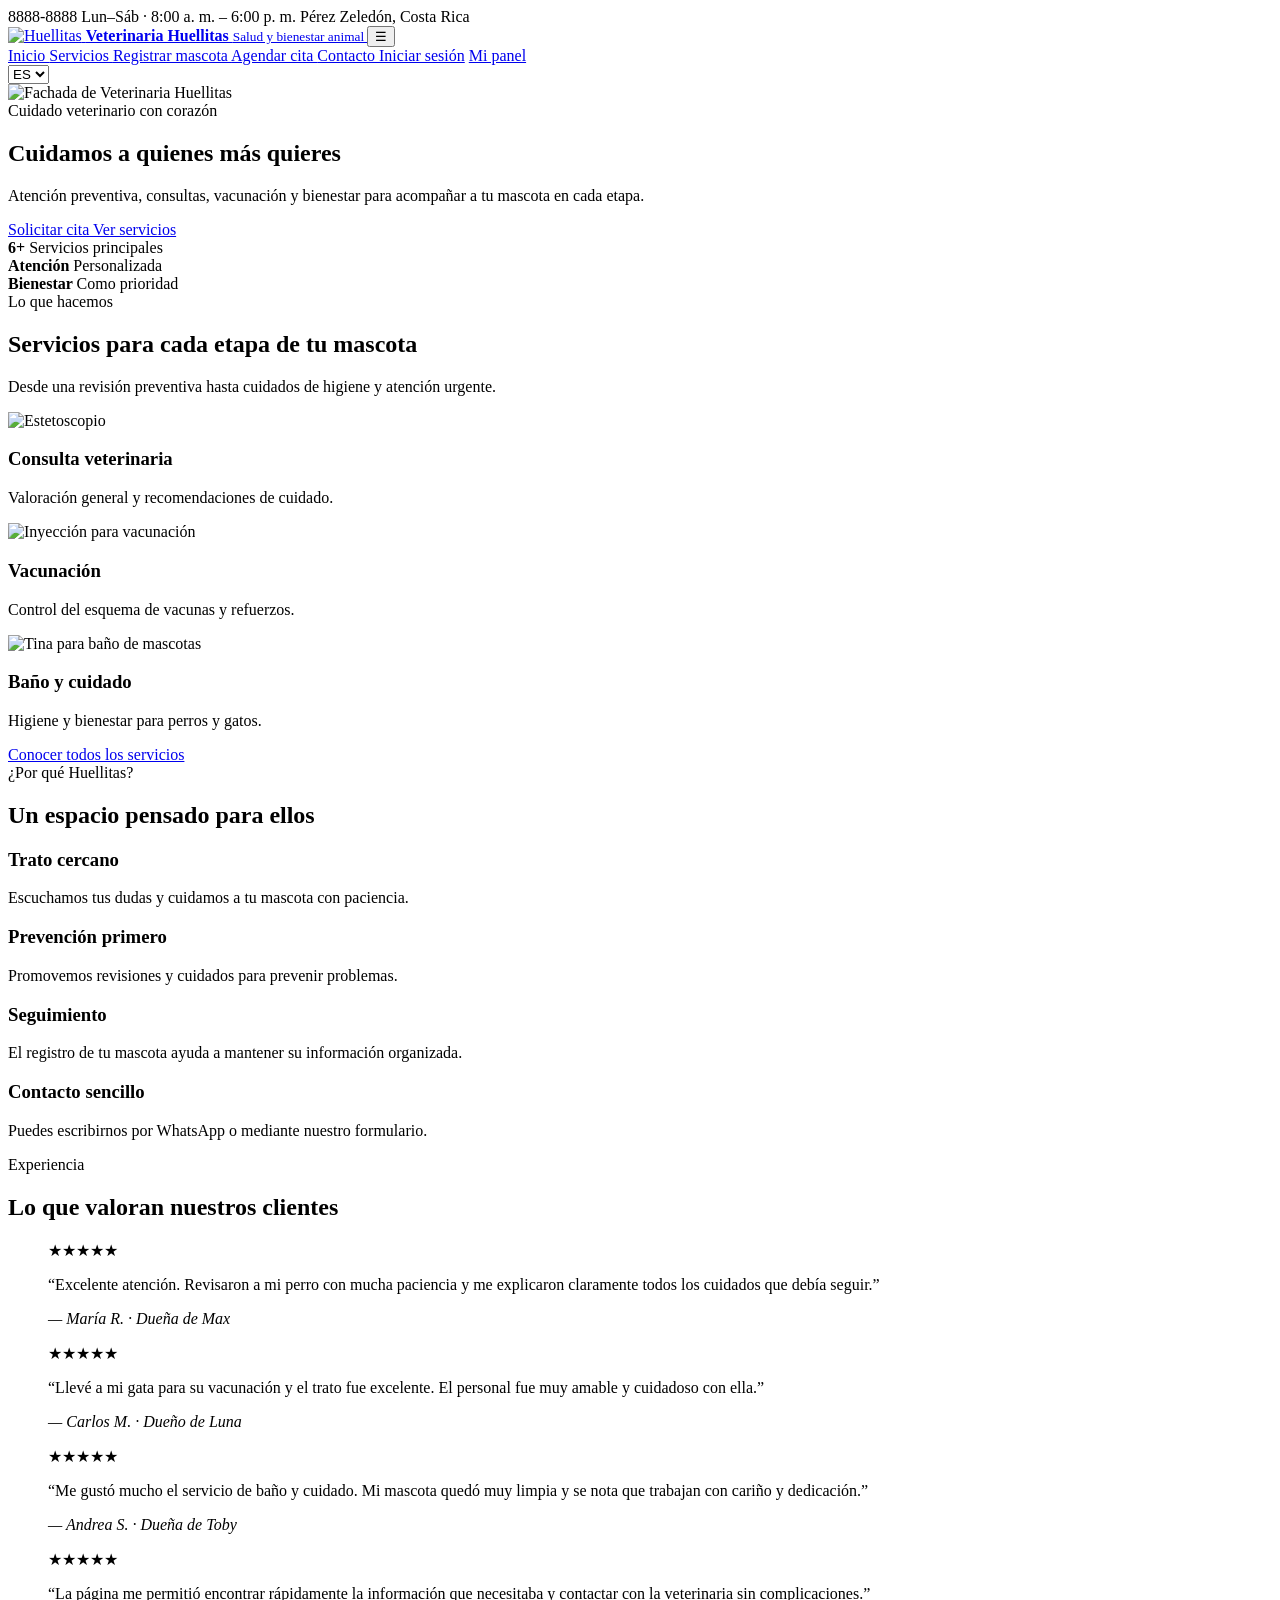
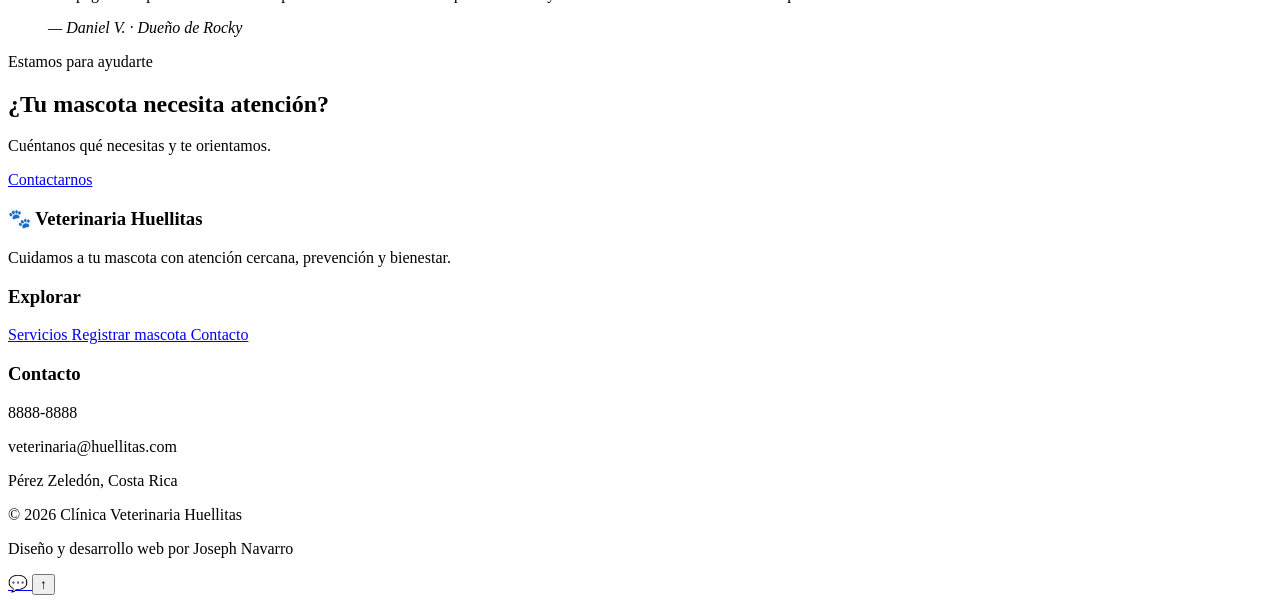
==== commit 5cac146d: "Corregir registro duplicado, permisos y programación de citas Evitar envíos repetidos y cambios públ" ====
--- a/src/main/resources/templates/index.html
+++ b/src/main/resources/templates/index.html
@@ -1,8 +1,10 @@
 
 <!DOCTYPE html>
-<html lang="es">
+<html lang="es" xmlns:th="http://www.thymeleaf.org" xmlns:sec="http://www.thymeleaf.org/extras/spring-security">
 
 <head>
+    <meta name="_csrf" th:content="${_csrf.token}">
+    <meta name="_csrf_header" th:content="${_csrf.headerName}">
     <meta charset="UTF-8">
     <meta name="viewport" content="width=device-width, initial-scale=1.0">
     <meta name="description" content="Veterinaria Huellitas: atención, prevención y bienestar para tus mascotas.">
@@ -10,28 +12,6 @@
     <link rel="stylesheet" href="/estilos.css">
 
     <title>Veterinaria Huellitas | Inicio</title>
-
-    <style>
-        .menu-principal .boton-login {
-            display: inline-flex;
-            align-items: center;
-            justify-content: center;
-            background-color: #167347;
-            color: white !important;
-            padding: 10px 16px;
-            border-radius: 9px;
-            font-weight: bold;
-            text-decoration: none;
-            white-space: nowrap;
-            transition: background-color 0.2s ease;
-        }
-
-        .menu-principal .boton-login:hover,
-        .menu-principal .boton-login:focus-visible {
-            background-color: #105737;
-            color: white !important;
-        }
-    </style>
 </head>
 
 <body>
@@ -95,9 +75,8 @@
                 Contacto
             </a>
 
-            <a href="/login" class="boton-login">
-                Iniciar sesión
-            </a>
+            <a href="/login" class="boton-login" sec:authorize="isAnonymous()" data-i18n="menuLogin">Iniciar sesión</a>
+            <a href="/panel" class="boton-login" sec:authorize="isAuthenticated()" data-i18n="menuPanel">Mi panel</a>
 
             <div class="selector-idioma">
                 <select id="selectorIdioma">
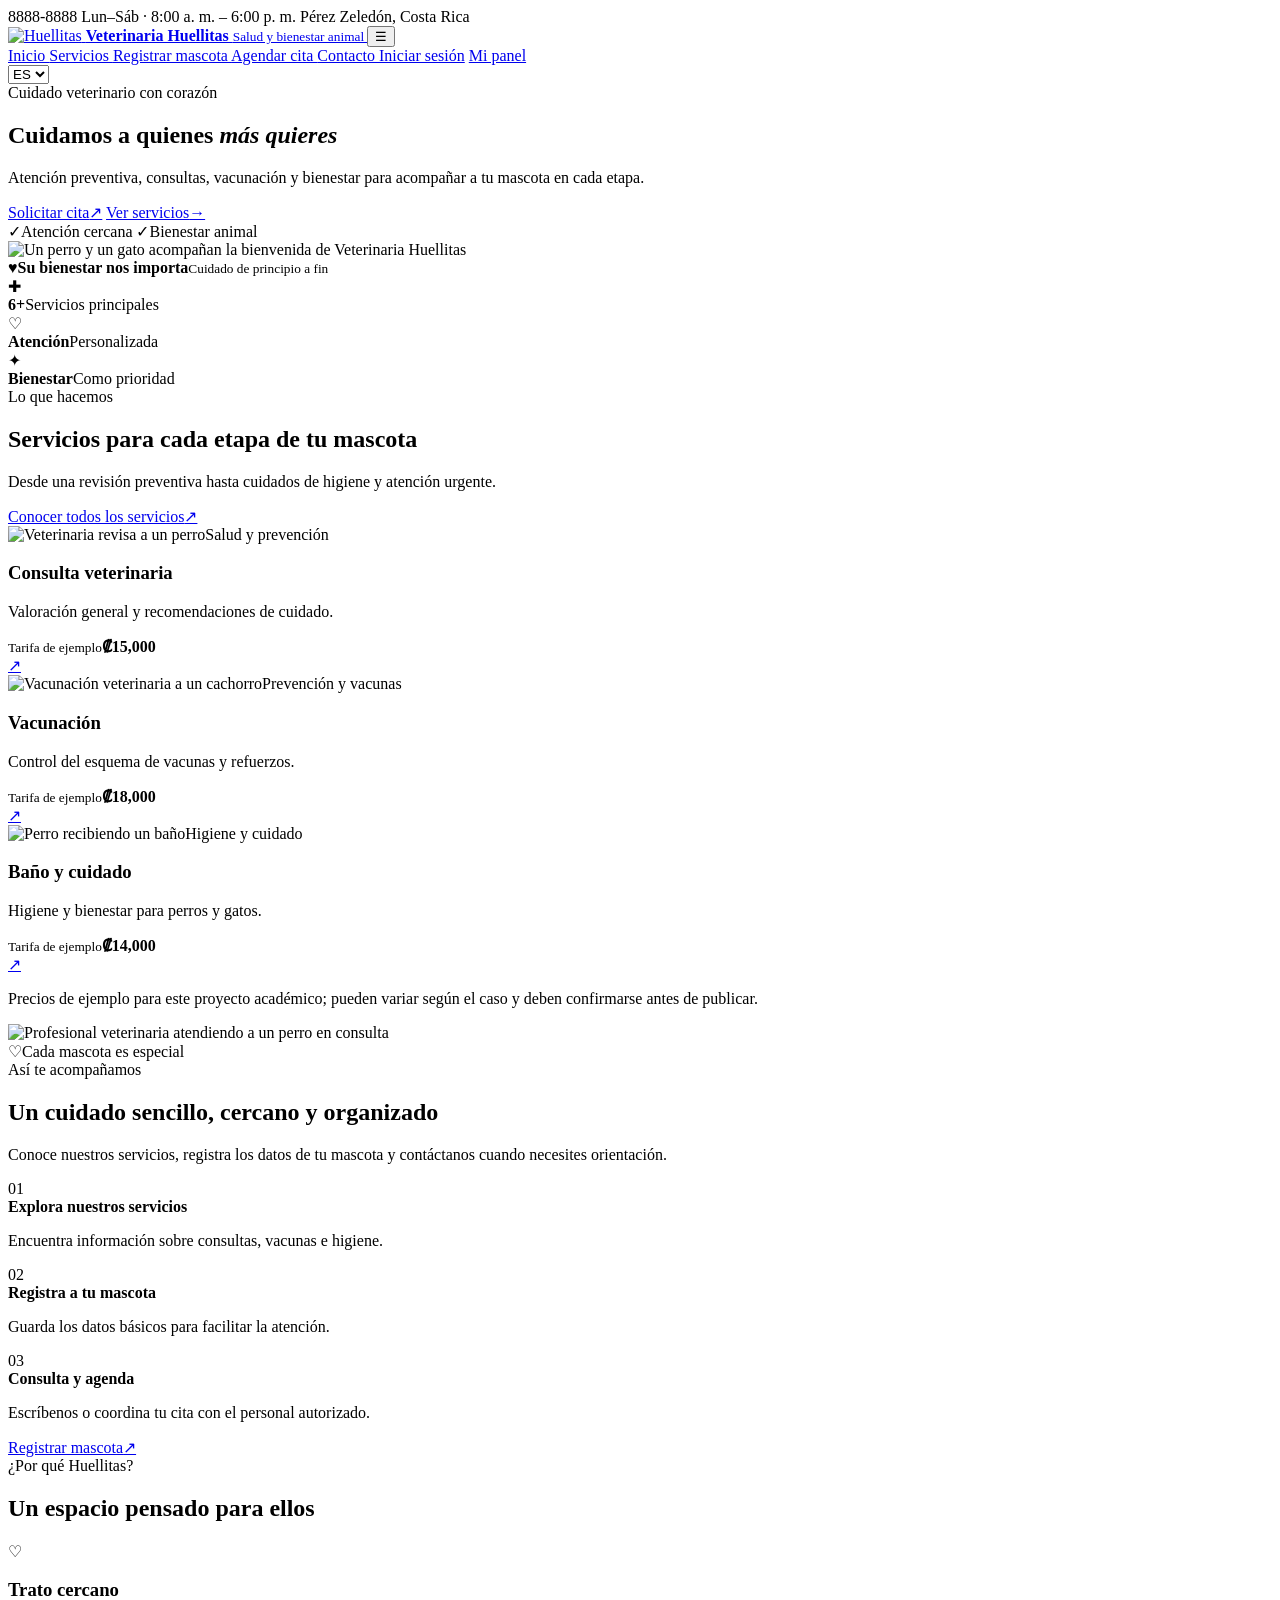
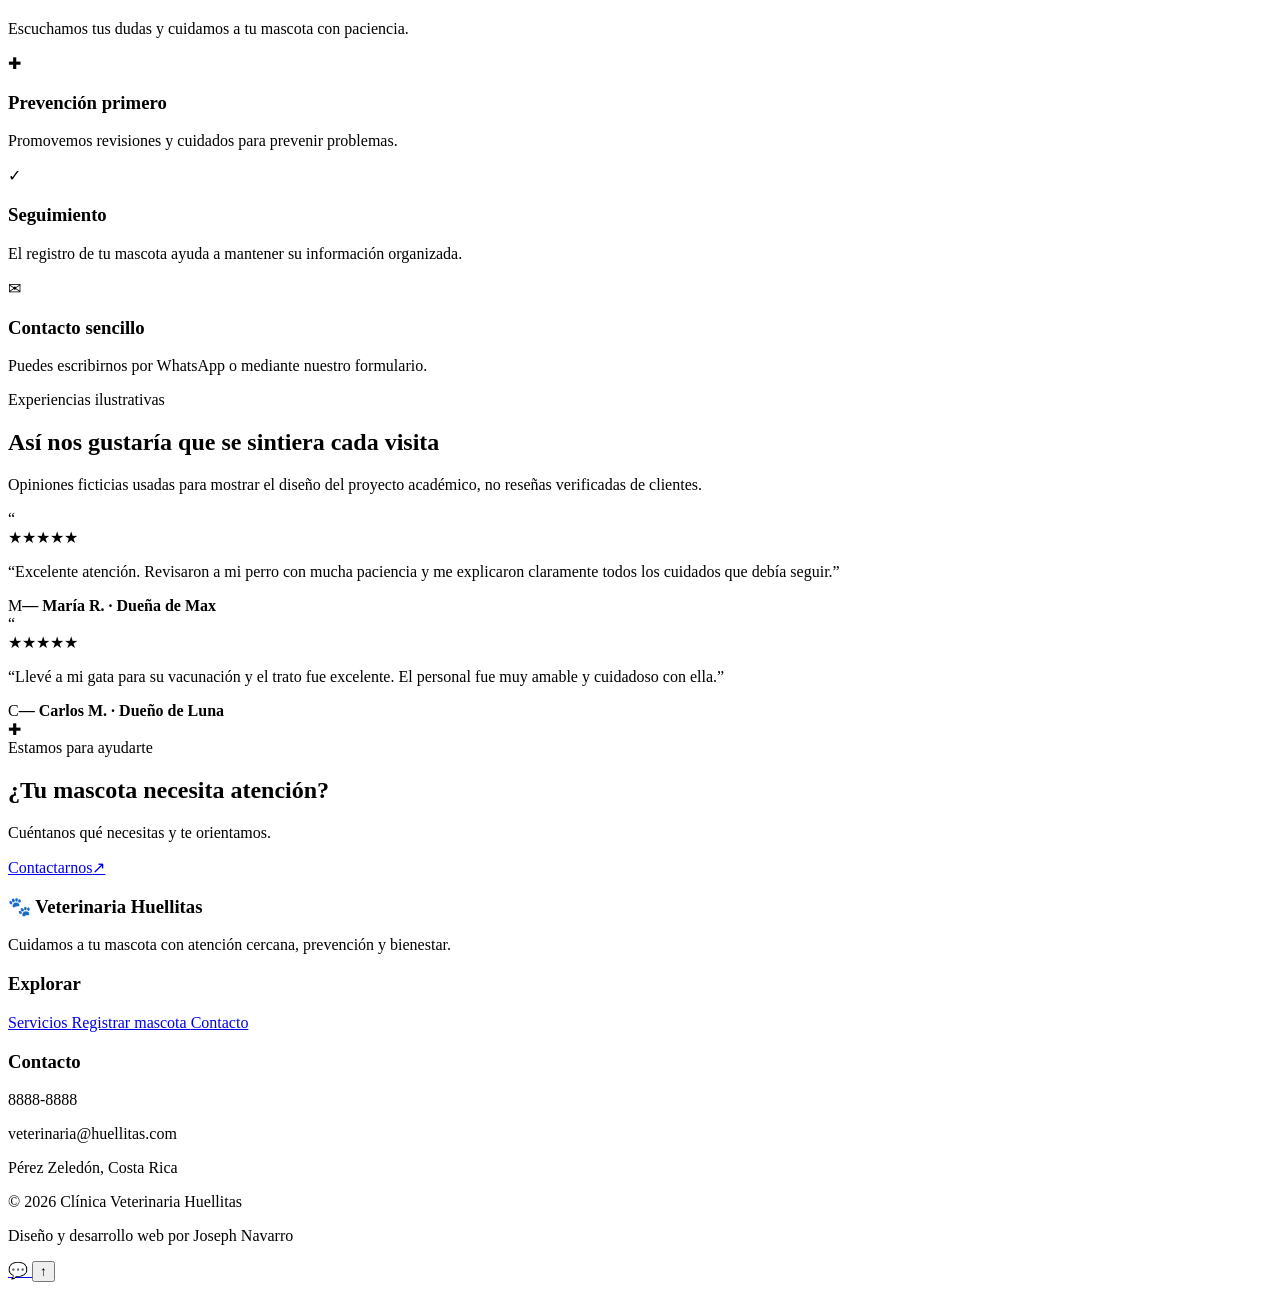
==== commit ddfaa5e8: "Actualizar diseño integral de Huellitas, panel, citas, registro, contacto y logo" ====
--- a/src/main/resources/templates/index.html
+++ b/src/main/resources/templates/index.html
@@ -8,10 +8,12 @@
     <meta charset="UTF-8">
     <meta name="viewport" content="width=device-width, initial-scale=1.0">
     <meta name="description" content="Veterinaria Huellitas: atención, prevención y bienestar para tus mascotas.">
-    <link rel="icon" href="/HuellitasIcono.ico" type="image/x-icon">
+    <link rel="icon" href="/HuellitasIcono.ico?v=20261113b" type="image/x-icon">
     <link rel="stylesheet" href="/estilos.css">
+    <link rel="stylesheet" href="/inicio-modern.css?v=20261113b">
 
     <title>Veterinaria Huellitas | Inicio</title>
+    <link rel="apple-touch-icon" href="/apple-touch-icon.png">
 </head>
 
 <body>
@@ -33,7 +35,7 @@
 
         <a class="marca" href="/" aria-label="Ir al inicio">
                 <span class="marca-icono">
-                    <img src="/Huellitas.png" alt="Huellitas">
+                    <img src="/Huellitas.png?v=20261113b" alt="Huellitas">
                 </span>
 
             <span>
@@ -89,382 +91,88 @@
     </div>
 </header>
 
-<main class="main-sin-margen">
-
-    <section class="hero">
-
-        <img src="/veterinaria.png"
-             alt="Fachada de Veterinaria Huellitas"
-             data-i18n-alt="heroImagenAlt">
-
-        <div class="hero-capa"></div>
-
-        <div class="hero-contenido revelar">
-
-                <span class="etiqueta"
-                      data-i18n="heroEtiqueta">
-                    Cuidado veterinario con corazón
-                </span>
-
-            <h1>
-                    <span data-i18n="heroTitulo1">
-                        Cuidamos a quienes
-                    </span>
-
-                <span data-i18n="heroTitulo2">
-                        más quieres
-                    </span>
-            </h1>
-
-            <p data-i18n="heroTexto">
-                Atención preventiva, consultas, vacunación y bienestar
-                para acompañar a tu mascota en cada etapa.
-            </p>
-
-            <div class="hero-botones">
-
-                <a class="boton boton-principal"
-                   href="/contacto"
-                   data-i18n="heroCita">
-                    Solicitar cita
-                </a>
-
-                <a class="boton boton-secundario"
-                   href="/servicios"
-                   data-i18n="heroServicios">
-                    Ver servicios
-                </a>
-
-            </div>
-
-        </div>
-
-    </section>
-
-    <section class="franja-confianza">
-
-        <div class="confianza-item revelar">
-            <strong data-i18n="confServiciosNumero">6+</strong>
-            <span data-i18n="confServicios">
-                    Servicios principales
-                </span>
-        </div>
-
-        <div class="confianza-item revelar">
-            <strong data-i18n="confAtencionTitulo">
-                Atención
-            </strong>
-            <span data-i18n="confAtencionTexto">
-                    Personalizada
-                </span>
-        </div>
-
-        <div class="confianza-item revelar">
-            <strong data-i18n="confBienestarTitulo">
-                Bienestar
-            </strong>
-            <span data-i18n="confBienestarTexto">
-                    Como prioridad
-                </span>
-        </div>
-
-    </section>
-
-    <div class="contenedor">
-
-        <section class="seccion limpia revelar">
-
-            <div class="titulo-seccion">
-
-                    <span class="mini"
-                          data-i18n="inicioMiniServicios">
-                        Lo que hacemos
-                    </span>
-
-                <h2 data-i18n="inicioTituloServicios">
-                    Servicios para cada etapa de tu mascota
-                </h2>
-
-                <p data-i18n="inicioTextoServicios">
-                    Desde una revisión preventiva hasta cuidados de higiene
-                    y atención urgente.
-                </p>
-
-            </div>
-
-            <div class="servicios servicios-destacados">
-
-                <article class="tarjeta tarjeta-icono">
-
-                    <img class="icono-servicio"
-                         src="/estetoscopio.avif"
-                         alt="Estetoscopio">
-
-                    <h3 data-i18n="servicioConsultaTitulo">
-                        Consulta veterinaria
-                    </h3>
-
-                    <p data-i18n="servicioConsultaResumen">
-                        Valoración general y recomendaciones de cuidado.
-                    </p>
-
-                </article>
-
-                <article class="tarjeta tarjeta-icono">
-
-                    <img class="icono-servicio"
-                         src="/inyeccion.jpg"
-                         alt="Inyección para vacunación">
-
-                    <h3 data-i18n="servicioVacunacionTitulo">
-                        Vacunación
-                    </h3>
-
-                    <p data-i18n="servicioVacunacionResumen">
-                        Control del esquema de vacunas y refuerzos.
-                    </p>
-
-                </article>
-
-                <article class="tarjeta tarjeta-icono">
-
-                    <img class="icono-servicio"
-                         src="/tina.avif"
-                         alt="Tina para baño de mascotas">
-
-                    <h3 data-i18n="servicioBanoTitulo">
-                        Baño y cuidado
-                    </h3>
-
-                    <p data-i18n="servicioBanoResumen">
-                        Higiene y bienestar para perros y gatos.
-                    </p>
-
-                </article>
-
-            </div>
-
-            <div class="centrado">
-
-                <a class="boton boton-principal"
-                   href="/servicios"
-                   data-i18n="inicioTodosServicios">
-                    Conocer todos los servicios
-                </a>
-
-            </div>
-
-        </section>
-
-        <section class="seccion limpia por-que revelar">
-
-            <div class="titulo-seccion">
-
-                    <span class="mini" data-i18n="porqueMini">
-                        ¿Por qué Huellitas?
-                    </span>
-
-                <h2 data-i18n="porqueTitulo">
-                    Un espacio pensado para ellos
-                </h2>
-
-            </div>
-
-            <div class="beneficios-grid">
-
-                <div class="beneficio">
-
-                    <span></span>
-
-                    <div>
-                        <h3 data-i18n="beneficioTratoTitulo">
-                            Trato cercano
-                        </h3>
-
-                        <p data-i18n="beneficioTratoTexto">
-                            Escuchamos tus dudas y cuidamos a tu mascota
-                            con paciencia.
-                        </p>
-                    </div>
-
-                </div>
-
-                <div class="beneficio">
-
-                    <span></span>
-
-                    <div>
-                        <h3 data-i18n="beneficioPrevencionTitulo">
-                            Prevención primero
-                        </h3>
-
-                        <p data-i18n="beneficioPrevencionTexto">
-                            Promovemos revisiones y cuidados para prevenir
-                            problemas.
-                        </p>
-                    </div>
-
-                </div>
-
-                <div class="beneficio">
-
-                    <span></span>
-
-                    <div>
-                        <h3 data-i18n="beneficioSeguimientoTitulo">
-                            Seguimiento
-                        </h3>
-
-                        <p data-i18n="beneficioSeguimientoTexto">
-                            El registro de tu mascota ayuda a mantener
-                            su información organizada.
-                        </p>
-                    </div>
-
-                </div>
-
-                <div class="beneficio">
-
-                    <span></span>
-
-                    <div>
-                        <h3 data-i18n="beneficioContactoTitulo">
-                            Contacto sencillo
-                        </h3>
-
-                        <p data-i18n="beneficioContactoTexto">
-                            Puedes escribirnos por WhatsApp o mediante
-                            nuestro formulario.
-                        </p>
-                    </div>
-
-                </div>
-
-            </div>
-
-        </section>
-
-        <section class="seccion limpia revelar">
-
-            <div class="titulo-seccion">
-
-                    <span class="mini"
-                          data-i18n="testimonioMini">
-                        Experiencia
-                    </span>
-
-                <h2 data-i18n="testimonioTitulo">
-                    Lo que valoran nuestros clientes
-                </h2>
-
-            </div>
-
-            <div class="testimonios">
-
-                <blockquote>
-
-                    <div class="estrellas">
-                        ★★★★★
-                    </div>
-
-                    <p data-i18n="testimonio1">
-                        “Excelente atención. Revisaron a mi perro con mucha
-                        paciencia y me explicaron claramente todos los cuidados
-                        que debía seguir.”
-                    </p>
-
-                    <cite data-i18n="testimonioAutor1">
-                        — María R. · Dueña de Max
-                    </cite>
-
-                </blockquote>
-
-                <blockquote>
-
-                    <div class="estrellas">
-                        ★★★★★
-                    </div>
-
-                    <p data-i18n="testimonio2">
-                        “Llevé a mi gata para su vacunación y el trato fue
-                        excelente. El personal fue muy amable y cuidadoso con ella.”
-                    </p>
-
-                    <cite data-i18n="testimonioAutor2">
-                        — Carlos M. · Dueño de Luna
-                    </cite>
-
-                </blockquote>
-
-                <blockquote>
-
-                    <div class="estrellas">
-                        ★★★★★
-                    </div>
-
-                    <p data-i18n="testimonio3">
-                        “Me gustó mucho el servicio de baño y cuidado.
-                        Mi mascota quedó muy limpia y se nota que trabajan
-                        con cariño y dedicación.”
-                    </p>
-
-                    <cite data-i18n="testimonioAutor3">
-                        — Andrea S. · Dueña de Toby
-                    </cite>
-
-                </blockquote>
-
-                <blockquote>
-
-                    <div class="estrellas">
-                        ★★★★★
-                    </div>
-
-                    <p data-i18n="testimonio4">
-                        “La página me permitió encontrar rápidamente la
-                        información que necesitaba y contactar con la
-                        veterinaria sin complicaciones.”
-                    </p>
-
-                    <cite data-i18n="testimonioAutor4">
-                        — Daniel V. · Dueño de Rocky
-                    </cite>
-
-                </blockquote>
-
-            </div>
-
-        </section>
-
-        <section class="cta revelar">
-
-            <div>
-
-                    <span class="mini mini-claro"
-                          data-i18n="ctaMini">
-                        Estamos para ayudarte
-                    </span>
-
-                <h2 data-i18n="ctaTitulo">
-                    ¿Tu mascota necesita atención?
-                </h2>
-
-                <p data-i18n="ctaTexto">
-                    Cuéntanos qué necesitas y te orientamos.
-                </p>
-
-            </div>
-
-            <a class="boton boton-claro"
-               href="/contacto"
-               data-i18n="ctaBoton">
-                Contactarnos
-            </a>
-
-        </section>
-
-    </div>
-
+<main class="main-sin-margen inicio-v2" id="contenido-inicio">
+  <section class="inicio-hero" aria-labelledby="inicio-hero-title">
+    <div class="inicio-hero-halo inicio-hero-halo-a"></div>
+    <div class="inicio-hero-halo inicio-hero-halo-b"></div>
+    <div class="inicio-hero-inner">
+      <div class="inicio-hero-copy">
+        <span class="inicio-eyebrow"><span class="inicio-eyebrow-dot"></span><span data-i18n="heroEtiqueta">Cuidado veterinario con corazón</span></span>
+        <h1 id="inicio-hero-title"><span data-i18n="heroTitulo1">Cuidamos a quienes</span> <em data-i18n="heroTitulo2">más quieres</em></h1>
+        <p class="inicio-hero-subtitle" data-i18n="heroTexto">Atención preventiva, consultas, vacunación y bienestar para acompañar a tu mascota en cada etapa.</p>
+        <div class="inicio-hero-actions">
+          <a class="inicio-btn inicio-btn-primary" href="/contacto"><span data-i18n="heroCita">Solicitar cita</span><span aria-hidden="true">↗</span></a>
+          <a class="inicio-btn inicio-btn-light" href="/servicios"><span data-i18n="heroServicios">Ver servicios</span><span aria-hidden="true">→</span></a>
+        </div>
+        <div class="inicio-micro-list" aria-label="Información del servicio">
+          <span><span class="inicio-check" aria-hidden="true">✓</span><span data-i18n="inicioMicroUno">Atención cercana</span></span>
+          <span><span class="inicio-check" aria-hidden="true">✓</span><span data-i18n="inicioMicroDos">Bienestar animal</span></span>
+        </div>
+      </div>
+      <div class="inicio-hero-art">
+        <div class="inicio-photo-halo"></div>
+        <img src="/mascotas-servicios.png" alt="Un perro y un gato acompañan la bienvenida de Veterinaria Huellitas" data-i18n-alt="inicioHeroMascotasAlt" fetchpriority="high" width="890" height="364">
+        <div class="inicio-hero-mini-card"><span class="inicio-mini-heart" aria-hidden="true">♥</span><span><strong data-i18n="inicioHeroSello">Su bienestar nos importa</strong><small data-i18n="inicioHeroSello2">Cuidado de principio a fin</small></span></div>
+      </div>
+    </div>
+  </section>
+
+  <div class="inicio-datos" aria-label="Información destacada">
+    <div class="inicio-dato"><span class="inicio-dato-icon" aria-hidden="true">✚</span><div><strong data-i18n="confServiciosNumero">6+</strong><span data-i18n="confServicios">Servicios principales</span></div></div>
+    <div class="inicio-dato"><span class="inicio-dato-icon" aria-hidden="true">♡</span><div><strong data-i18n="confAtencionTitulo">Atención</strong><span data-i18n="confAtencionTexto">Personalizada</span></div></div>
+    <div class="inicio-dato"><span class="inicio-dato-icon" aria-hidden="true">✦</span><div><strong data-i18n="confBienestarTitulo">Bienestar</strong><span data-i18n="confBienestarTexto">Como prioridad</span></div></div>
+  </div>
+
+  <div class="inicio-wrap">
+    <section class="inicio-block inicio-servicios-block" aria-labelledby="inicio-servicios-titulo">
+      <div class="inicio-section-head">
+        <div><span class="inicio-overline" data-i18n="inicioMiniServicios">Lo que hacemos</span><h2 id="inicio-servicios-titulo" data-i18n="inicioTituloServicios">Servicios para cada etapa de tu mascota</h2><p data-i18n="inicioTextoServicios">Desde una revisión preventiva hasta cuidados de higiene y atención urgente.</p></div>
+        <a class="inicio-text-link" href="/servicios"><span data-i18n="inicioTodosServicios">Conocer todos los servicios</span><span aria-hidden="true">↗</span></a>
+      </div>
+      <div class="inicio-service-grid">
+        <article class="inicio-service-card"><div class="inicio-service-img"><img src="/consulta.png" alt="Veterinaria revisa a un perro" loading="lazy"><span class="inicio-service-category" data-i18n="inicioCategoriaSalud">Salud y prevención</span></div><div class="inicio-service-body"><h3 data-i18n="servicioConsultaTitulo">Consulta veterinaria</h3><p data-i18n="servicioConsultaResumen">Valoración general y recomendaciones de cuidado.</p><div class="inicio-service-foot"><div><small data-i18n="inicioTarifaReferencia">Tarifa de ejemplo</small><strong data-i18n="precioConsulta">₡15,000</strong></div><a href="/servicios" aria-label="Consultar información de la consulta veterinaria" data-i18n-title="inicioTodosServicios" class="inicio-service-arrow">↗</a></div></div></article>
+        <article class="inicio-service-card"><div class="inicio-service-img"><img src="/vacunacion.png" alt="Vacunación veterinaria a un cachorro" loading="lazy"><span class="inicio-service-category" data-i18n="inicioCategoriaPrevencion">Prevención y vacunas</span></div><div class="inicio-service-body"><h3 data-i18n="servicioVacunacionTitulo">Vacunación</h3><p data-i18n="servicioVacunacionResumen">Control del esquema de vacunas y refuerzos.</p><div class="inicio-service-foot"><div><small data-i18n="inicioTarifaReferencia">Tarifa de ejemplo</small><strong data-i18n="precioVacunacion">₡18,000</strong></div><a href="/servicios" aria-label="Consultar información de vacunación" class="inicio-service-arrow">↗</a></div></div></article>
+        <article class="inicio-service-card"><div class="inicio-service-img"><img src="/bano.png" alt="Perro recibiendo un baño" loading="lazy"><span class="inicio-service-category" data-i18n="inicioCategoriaHigiene">Higiene y cuidado</span></div><div class="inicio-service-body"><h3 data-i18n="servicioBanoTitulo">Baño y cuidado</h3><p data-i18n="servicioBanoResumen">Higiene y bienestar para perros y gatos.</p><div class="inicio-service-foot"><div><small data-i18n="inicioTarifaReferencia">Tarifa de ejemplo</small><strong data-i18n="precioBano">₡14,000</strong></div><a href="/servicios" aria-label="Consultar información del baño y cuidado" class="inicio-service-arrow">↗</a></div></div></article>
+      </div>
+      <p class="inicio-nota-precios" data-i18n="serviciosAvisoPrecios">Precios de ejemplo para este proyecto académico; pueden variar según el caso y deben confirmarse antes de publicar.</p>
+    </section>
+
+    <section class="inicio-experiencia" aria-labelledby="inicio-experiencia-titulo">
+      <div class="inicio-experiencia-visual"><img src="/consulta.png" alt="Profesional veterinaria atendiendo a un perro en consulta" loading="lazy"><div class="inicio-experiencia-badge"><span aria-hidden="true">♡</span><span data-i18n="inicioImagenSello">Cada mascota es especial</span></div></div>
+      <div class="inicio-experiencia-info"><span class="inicio-overline" data-i18n="inicioComoMini">Así te acompañamos</span><h2 id="inicio-experiencia-titulo" data-i18n="inicioComoTitulo">Un cuidado sencillo, cercano y organizado</h2><p data-i18n="inicioComoDescripcion">Conoce nuestros servicios, registra los datos de tu mascota y contáctanos cuando necesites orientación.</p>
+        <div class="inicio-pasos">
+          <div class="inicio-paso"><span>01</span><div><strong data-i18n="inicioPaso1Titulo">Explora nuestros servicios</strong><p data-i18n="inicioPaso1Texto">Encuentra información sobre consultas, vacunas e higiene.</p></div></div>
+          <div class="inicio-paso"><span>02</span><div><strong data-i18n="inicioPaso2Titulo">Registra a tu mascota</strong><p data-i18n="inicioPaso2Texto">Guarda los datos básicos para facilitar la atención.</p></div></div>
+          <div class="inicio-paso"><span>03</span><div><strong data-i18n="inicioPaso3Titulo">Consulta y agenda</strong><p data-i18n="inicioPaso3Texto">Escríbenos o coordina tu cita con el personal autorizado.</p></div></div>
+        </div>
+        <a class="inicio-btn inicio-btn-primary" href="/registro"><span data-i18n="menuRegistro">Registrar mascota</span><span aria-hidden="true">↗</span></a>
+      </div>
+    </section>
+
+    <section class="inicio-beneficios-section" aria-labelledby="inicio-beneficios-titulo">
+      <div class="inicio-center-heading"><span class="inicio-overline" data-i18n="porqueMini">¿Por qué Huellitas?</span><h2 id="inicio-beneficios-titulo" data-i18n="porqueTitulo">Un espacio pensado para ellos</h2></div>
+      <div class="inicio-beneficios-grid">
+        <article class="inicio-beneficio"><div class="inicio-beneficio-icon" aria-hidden="true">♡</div><h3 data-i18n="beneficioTratoTitulo">Trato cercano</h3><p data-i18n="beneficioTratoTexto">Escuchamos tus dudas y cuidamos a tu mascota con paciencia.</p></article>
+        <article class="inicio-beneficio"><div class="inicio-beneficio-icon" aria-hidden="true">✚</div><h3 data-i18n="beneficioPrevencionTitulo">Prevención primero</h3><p data-i18n="beneficioPrevencionTexto">Promovemos revisiones y cuidados para prevenir problemas.</p></article>
+        <article class="inicio-beneficio"><div class="inicio-beneficio-icon" aria-hidden="true">✓</div><h3 data-i18n="beneficioSeguimientoTitulo">Seguimiento</h3><p data-i18n="beneficioSeguimientoTexto">El registro de tu mascota ayuda a mantener su información organizada.</p></article>
+        <article class="inicio-beneficio"><div class="inicio-beneficio-icon" aria-hidden="true">✉</div><h3 data-i18n="beneficioContactoTitulo">Contacto sencillo</h3><p data-i18n="beneficioContactoTexto">Puedes escribirnos por WhatsApp o mediante nuestro formulario.</p></article>
+      </div>
+    </section>
+
+    <section class="inicio-testimonios-section" aria-labelledby="inicio-testimonios-titulo">
+      <div class="inicio-center-heading"><span class="inicio-overline" data-i18n="inicioOpinionesMini">Experiencias ilustrativas</span><h2 id="inicio-testimonios-titulo" data-i18n="inicioOpinionesTitulo">Así nos gustaría que se sintiera cada visita</h2><p data-i18n="inicioOpinionesAclaracion">Opiniones ficticias usadas para mostrar el diseño del proyecto académico, no reseñas verificadas de clientes.</p></div>
+      <div class="inicio-testimonios-grid">
+        <div class="inicio-testimonial"><div class="inicio-testimonial-deco" aria-hidden="true">“</div><div class="inicio-estrellas" aria-label="Ejemplo de valoración de cinco estrellas">★★★★★</div><p data-i18n="testimonio1">“Excelente atención. Revisaron a mi perro con mucha paciencia y me explicaron claramente todos los cuidados que debía seguir.”</p><div class="inicio-testimonial-author"><span aria-hidden="true">M</span><strong data-i18n="testimonioAutor1">— María R. · Dueña de Max</strong></div></div>
+        <div class="inicio-testimonial"><div class="inicio-testimonial-deco" aria-hidden="true">“</div><div class="inicio-estrellas" aria-label="Ejemplo de valoración de cinco estrellas">★★★★★</div><p data-i18n="testimonio2">“Llevé a mi gata para su vacunación y el trato fue excelente. El personal fue muy amable y cuidadoso con ella.”</p><div class="inicio-testimonial-author"><span aria-hidden="true">C</span><strong data-i18n="testimonioAutor2">— Carlos M. · Dueño de Luna</strong></div></div>
+      </div>
+    </section>
+
+    <section class="inicio-cta-section" aria-labelledby="inicio-cta-title">
+      <div class="inicio-cta-orb" aria-hidden="true">✚</div>
+      <div class="inicio-cta-copy"><span class="inicio-overline inicio-overline-light" data-i18n="ctaMini">Estamos para ayudarte</span><h2 id="inicio-cta-title" data-i18n="ctaTitulo">¿Tu mascota necesita atención?</h2><p data-i18n="ctaTexto">Cuéntanos qué necesitas y te orientamos.</p></div>
+      <a href="/contacto" class="inicio-btn inicio-btn-white"><span data-i18n="ctaBoton">Contactarnos</span><span aria-hidden="true">↗</span></a>
+    </section>
+  </div>
 </main>
 
 <footer>
@@ -555,7 +263,7 @@
     ↑
 </button>
 
-<script src="/js/script.js"></script>
+<script src="/js/script.js?v=20261113b"></script>
 
 </body>
 </html>
